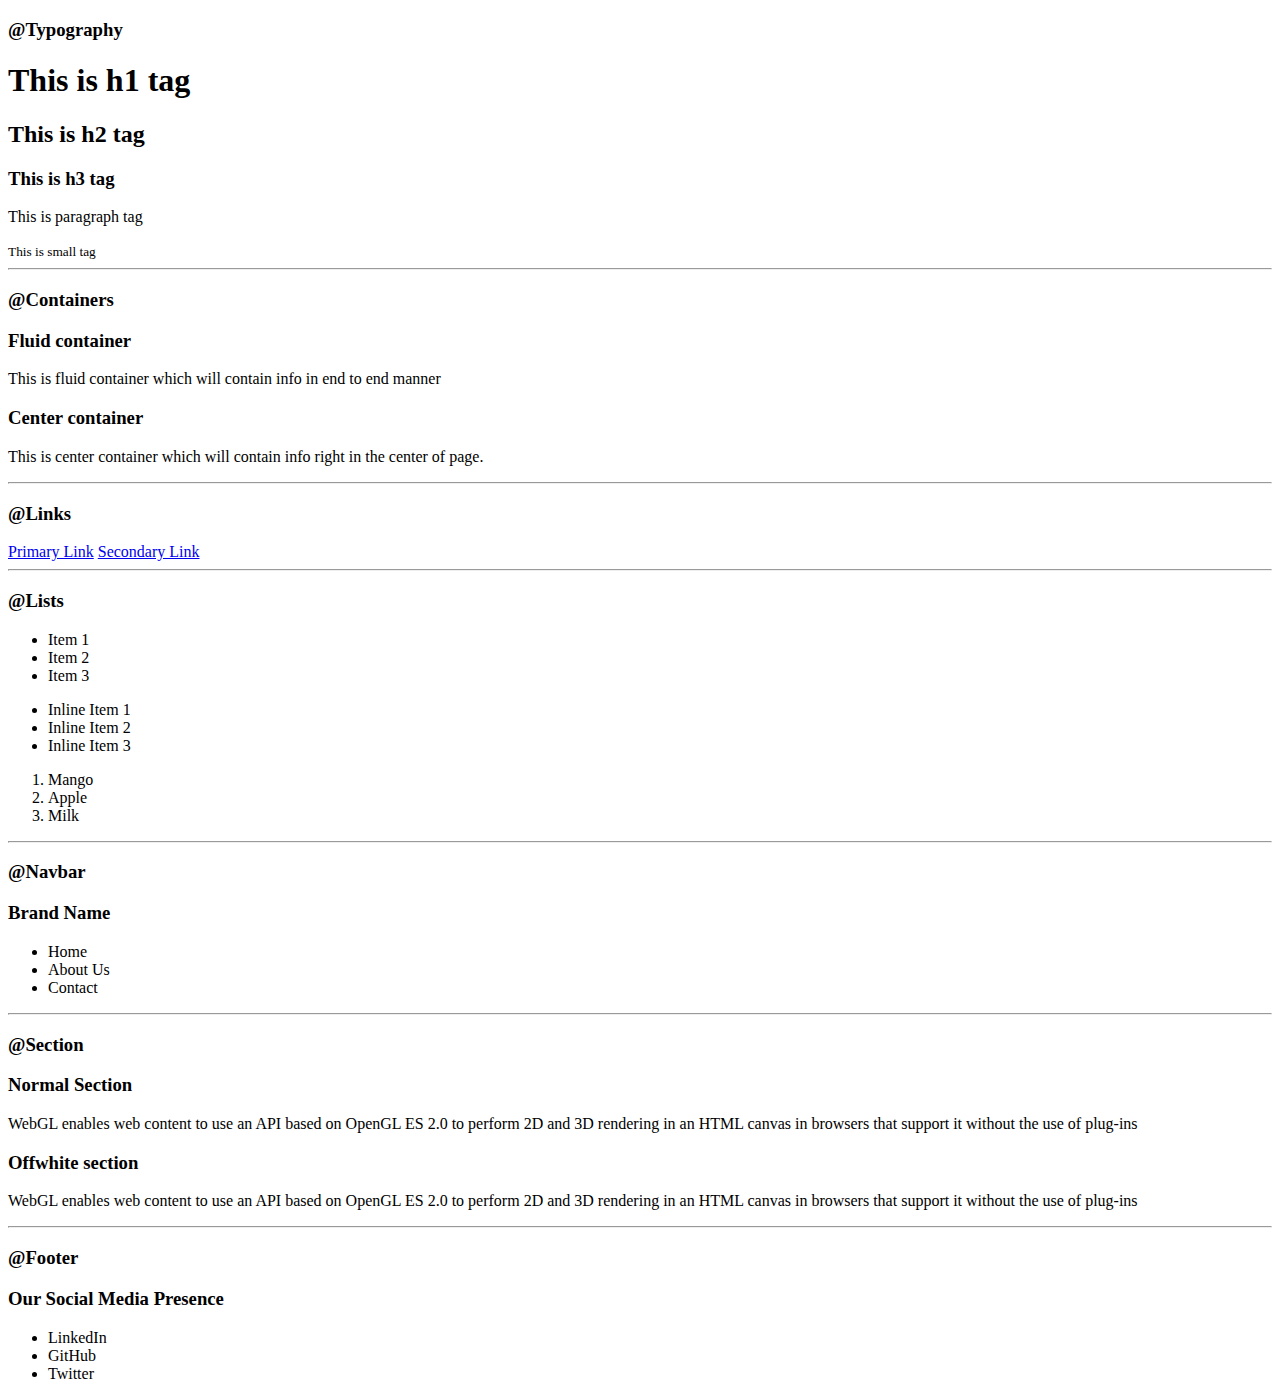
==== index.html @ 5c537dba "Create index.html" ====
<!DOCTYPE html>
<html lang="en">
<head>
    <meta charset="UTF-8">
    <meta http-equiv="X-UA-Compatible" content="IE=edge">
    <meta name="viewport" content="width=device-width, initial-scale=1.0">
    <title>Component Library</title>
</head>
<body>
    <h3>@Typography</h3>
    <h1>This is h1 tag</h1>
    <h2>This is h2 tag</h2>
    <h3>This is h3 tag</h3>
    <p>This is paragraph tag</p>
    <small>This is small tag</small>

    <hr>

    <div>
    <h3>@Containers</h3>

        <div>
            <h3>Fluid container</h3>
            <p>This is fluid container which will contain info in end to end manner</p>
        </div>
        
        <div>
            <h3>Center container</h3>
            <p>This is center container which will contain info right in the center of page.</p>
        </div>
    </div>

    <hr>

    <div>
    <h3>@Links</h3>

        <a href="/">Primary Link</a>
        <a href="/">Secondary Link</a>
    </div>

    <hr>

    <div>
    <h3>@Lists</h3>

        <ul>
            <li>Item 1</li>
            <li>Item 2</li>
            <li>Item 3</li>
        </ul>

        <ul>
            <li>Inline Item 1</li>
            <li>Inline Item 2</li>
            <li>Inline Item 3</li>
        </ul>

        <ol>
            <li>Mango</li>
            <li>Apple</li>
            <li>Milk</li>
        </ol>
    </div>
    
    <hr>
    <h3>@Navbar</h3>

    <nav>
        <h3>Brand Name</h3>
        <ul>
            <li>Home</li>
            <li>About Us</li>
            <li>Contact</li>
        </ul>
    </nav>

    <hr>

    <div>
    <h3>@Section</h3>

        <section>
            <h3>Normal Section</h3>
            <p>
                WebGL enables web content to use an API based on OpenGL ES 2.0 to perform 2D and 3D rendering in an HTML canvas in browsers that support it without the use of plug-ins
            </p>
        </section>

        <section>
            <h3>Offwhite section</h3>
            <p>
                WebGL enables web content to use an API based on OpenGL ES 2.0 to perform 2D and 3D rendering in an HTML canvas in browsers that support it without the use of plug-ins
            </p>
        </section>
    </div>
<hr>
<h3>@Footer</h3>

    <footer>
        <h3>Our Social Media Presence</h3>
        <ul>
            <li>LinkedIn</li>
            <li>GitHub</li>
            <li>Twitter</li>
        </ul>
    </footer>
</body>
</html>
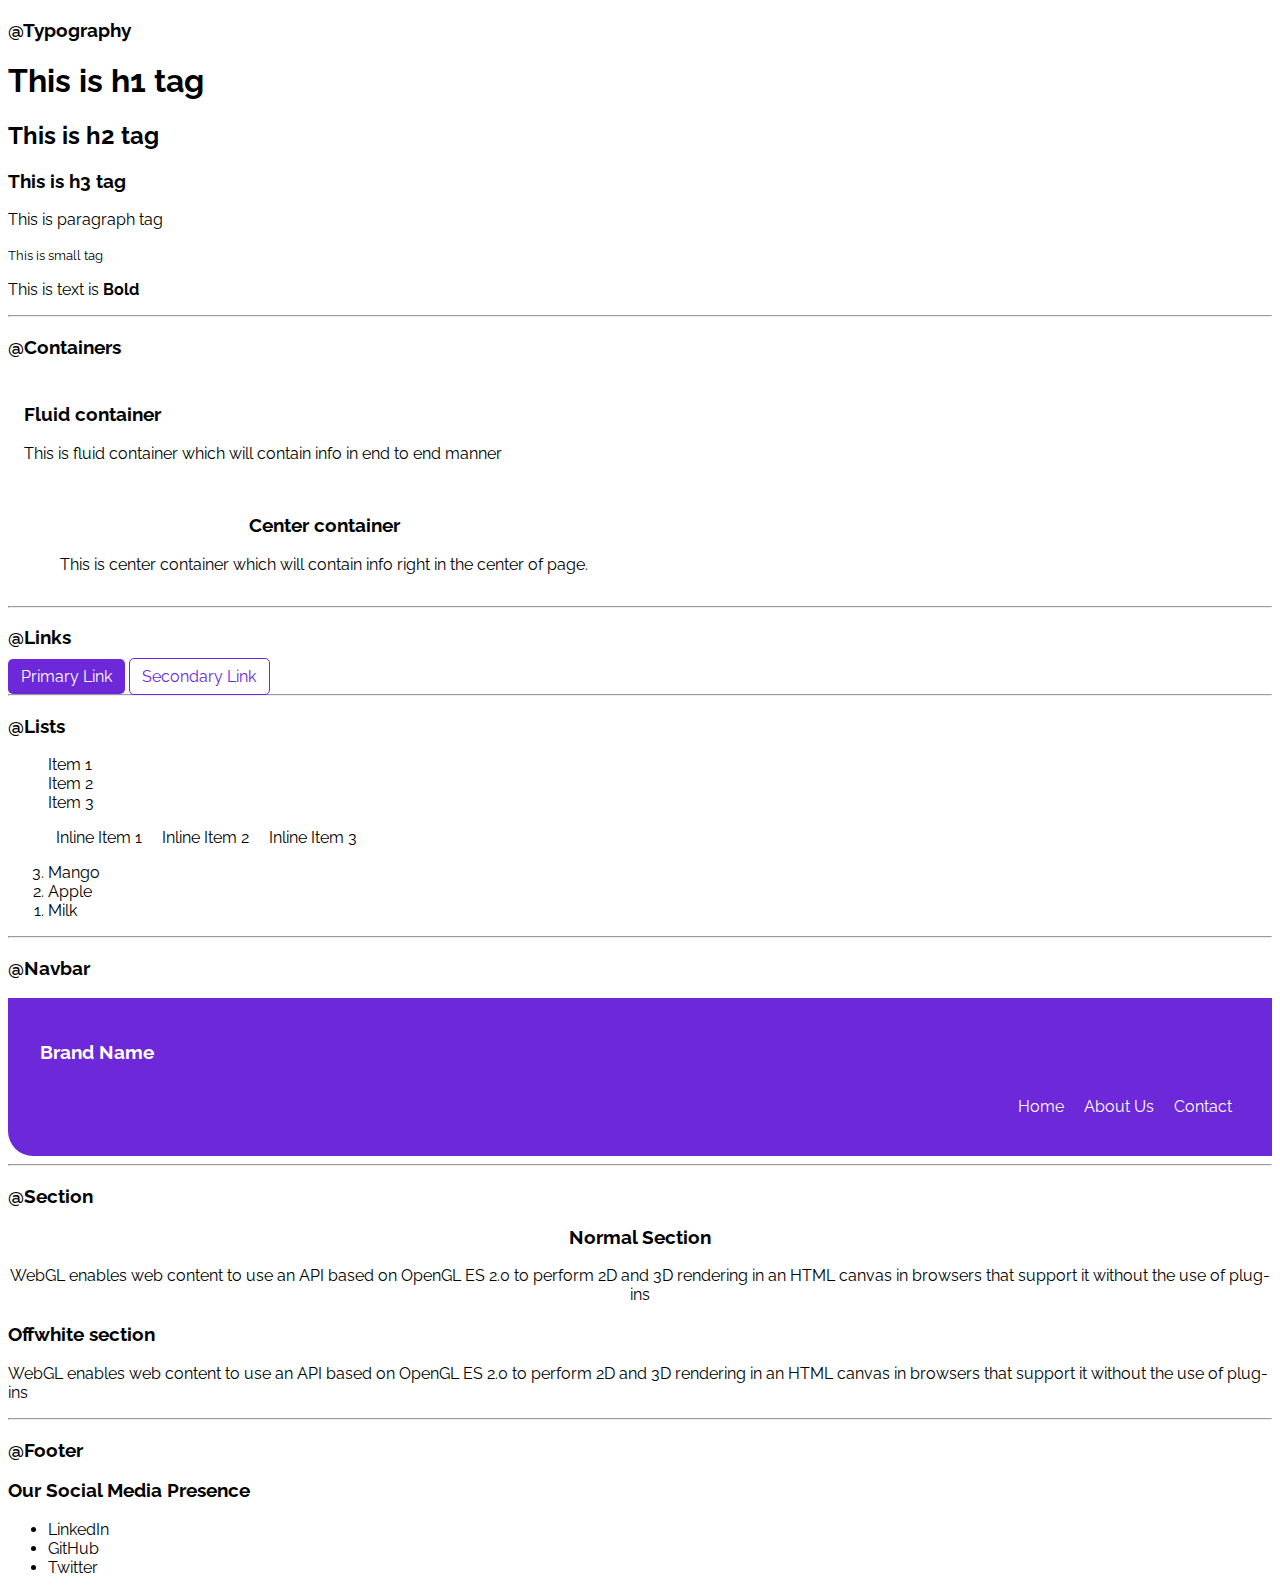
==== commit b45f701a: "feat: added css file" ====
--- a/index.html
+++ b/index.html
@@ -5,6 +5,7 @@
     <meta http-equiv="X-UA-Compatible" content="IE=edge">
     <meta name="viewport" content="width=device-width, initial-scale=1.0">
     <title>Component Library</title>
+    <link rel="stylesheet" href="style.css">
 </head>
 <body>
     <h3>@Typography</h3>
@@ -13,19 +14,22 @@
     <h3>This is h3 tag</h3>
     <p>This is paragraph tag</p>
     <small>This is small tag</small>
+    <p>This is text is <strong>Bold</strong></p>
 
     <hr>
 
     <div>
     <h3>@Containers</h3>
 
-        <div>
+        <div class="container">
             <h3>Fluid container</h3>
+            <!-- <img src="images/img.svg" class="container_img" alt=""> -->
             <p>This is fluid container which will contain info in end to end manner</p>
         </div>
         
-        <div>
+        <div class="container container-center">
             <h3>Center container</h3>
+            <!-- <img src="images/img.svg" class="container_img" alt=""> -->
             <p>This is center container which will contain info right in the center of page.</p>
         </div>
     </div>
@@ -35,8 +39,8 @@
     <div>
     <h3>@Links</h3>
 
-        <a href="/">Primary Link</a>
-        <a href="/">Secondary Link</a>
+        <a class="links primary_link" href="/">Primary Link</a>
+        <a class="links secondary_link" href="/">Secondary Link</a>
     </div>
 
     <hr>
@@ -44,19 +48,19 @@
     <div>
     <h3>@Lists</h3>
 
-        <ul>
+        <ul class="lists-without-bullets">
             <li>Item 1</li>
             <li>Item 2</li>
             <li>Item 3</li>
         </ul>
 
-        <ul>
-            <li>Inline Item 1</li>
-            <li>Inline Item 2</li>
-            <li>Inline Item 3</li>
+        <ul class="lists-without-bullets">
+            <li class="lists-inline">Inline Item 1</li>
+            <li class="lists-inline">Inline Item 2</li>
+            <li class="lists-inline">Inline Item 3</li>
         </ul>
 
-        <ol>
+        <ol reversed>
             <li>Mango</li>
             <li>Apple</li>
             <li>Milk</li>
@@ -66,12 +70,12 @@
     <hr>
     <h3>@Navbar</h3>
 
-    <nav>
-        <h3>Brand Name</h3>
-        <ul>
-            <li>Home</li>
-            <li>About Us</li>
-            <li>Contact</li>
+    <nav class="navigation">
+        <h3 class="brand-name">Brand Name</h3>
+        <ul class="lists-without-bullets  list-ele">
+            <li class="lists-inline">Home</li>
+            <li class="lists-inline">About Us</li>
+            <li class="lists-inline">Contact</li>
         </ul>
     </nav>
 
@@ -80,7 +84,7 @@
     <div>
     <h3>@Section</h3>
 
-        <section>
+        <section class="section">
             <h3>Normal Section</h3>
             <p>
                 WebGL enables web content to use an API based on OpenGL ES 2.0 to perform 2D and 3D rendering in an HTML canvas in browsers that support it without the use of plug-ins
--- a/style.css
+++ b/style.css
@@ -0,0 +1,80 @@
+@import url('https://fonts.googleapis.com/css2?family=Amita&family=Inknut+Antiqua&family=Laila&family=Raleway:wght@300;400&family=Yatra+One&display=swap');
+
+:root{
+    --primary-color: #6d28d9;
+}
+
+body{
+    font-family: 'Raleway', sans-serif;
+}
+
+.container{
+/* text-align: center; */
+padding: 0.5rem 1rem;
+}
+
+.container .container_img{
+    max-width: 600px;
+    margin: auto;
+    display: block;
+}
+
+.container-center{
+    max-width: 600px;
+    text-align: center;
+}
+
+.links {
+    text-decoration: none;
+    padding: 0.5rem 0.8rem;
+}
+
+.primary_link{
+    color:white;
+    background-color: var(--primary-color);
+    border-radius: 5px;
+}
+
+.secondary_link{
+    color:var(--primary-color);
+    border: 1px solid var(--primary-color);
+    border-radius: 5px;
+}
+
+.lists-without-bullets{
+    list-style: none;
+}
+
+.lists-inline{
+    display: inline;
+    padding: 0rem 0.5rem;
+    
+}
+
+.navigation{
+    background-color: var(--primary-color);
+    border-bottom-left-radius: 25px;
+    color: white;
+    padding: 1rem;
+}
+
+.navigation .list-ele{
+    text-align: right;
+    padding: 0.5rem 1rem;
+}
+
+.navigation .brand-name{
+    padding: 0.5rem 1rem;
+}
+
+/* hr{
+    margin: 0rem 1rem;
+} */
+
+.section{
+    text-align: center;
+}
+
+.section h3{
+    font-weight: bolder;
+}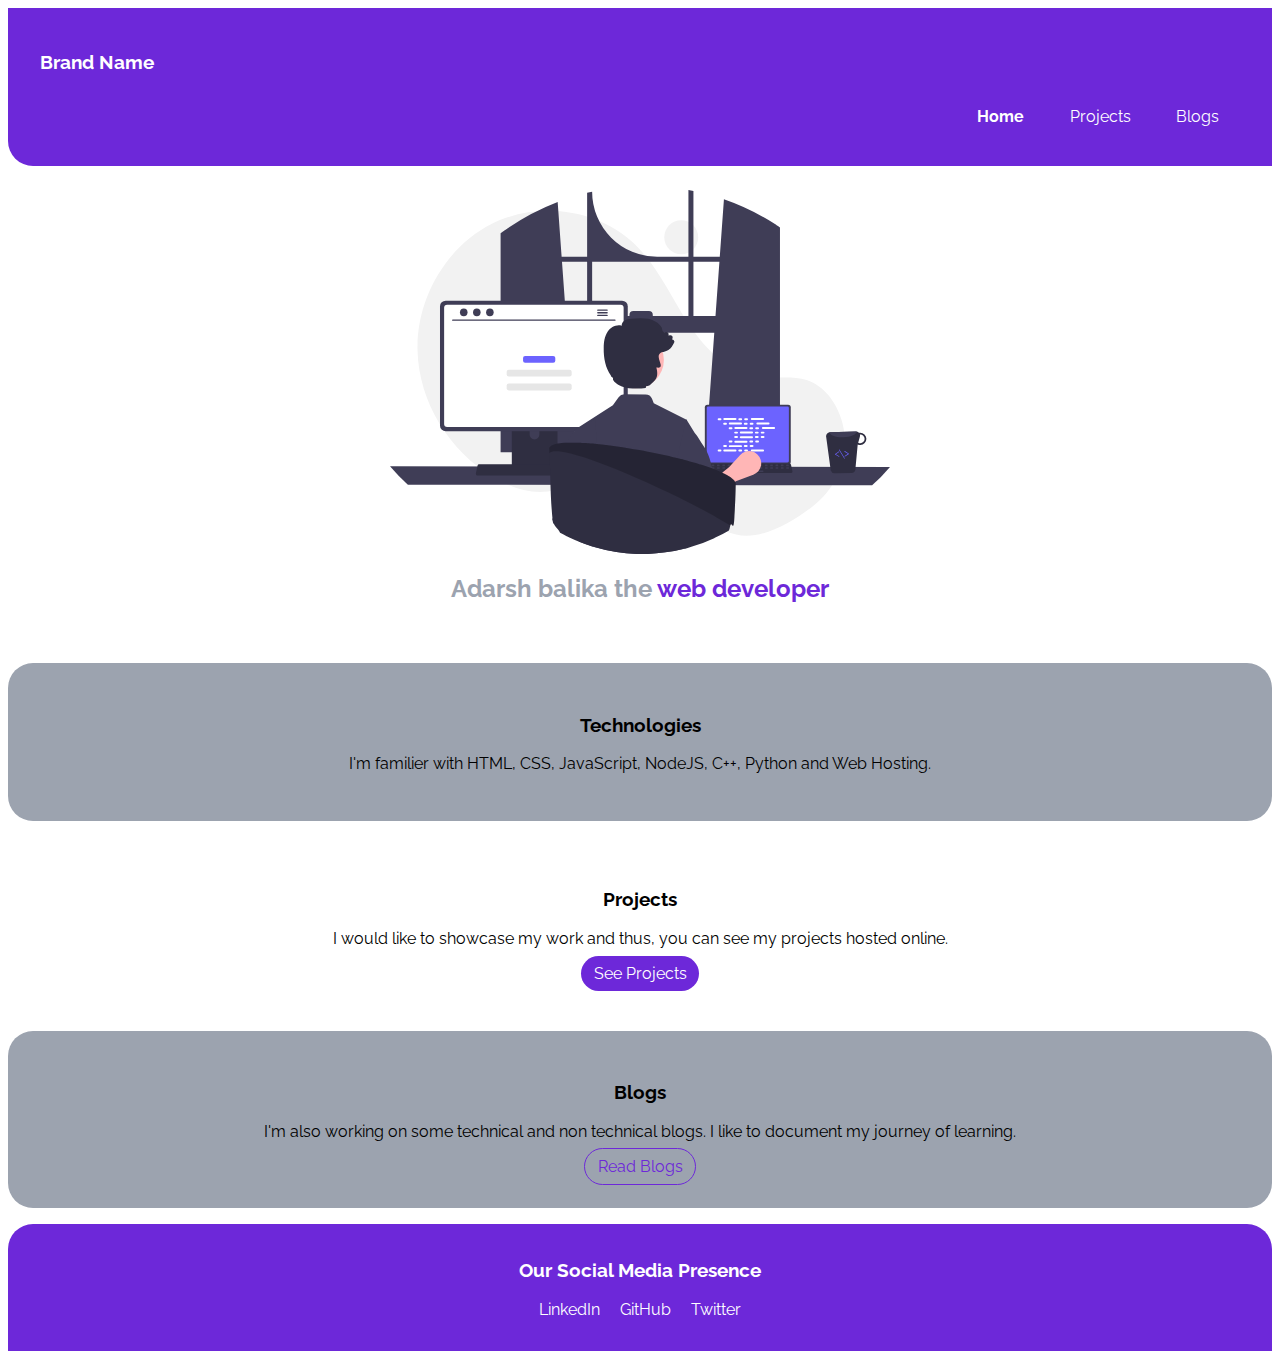
==== commit d3fb4dff: "feat: added multiple features on home page" ====
--- a/index.html
+++ b/index.html
@@ -4,110 +4,56 @@
     <meta charset="UTF-8">
     <meta http-equiv="X-UA-Compatible" content="IE=edge">
     <meta name="viewport" content="width=device-width, initial-scale=1.0">
-    <title>Component Library</title>
+    <title>Portfolio | AdarshBalika</title>
     <link rel="stylesheet" href="style.css">
 </head>
 <body>
-    <h3>@Typography</h3>
-    <h1>This is h1 tag</h1>
-    <h2>This is h2 tag</h2>
-    <h3>This is h3 tag</h3>
-    <p>This is paragraph tag</p>
-    <small>This is small tag</small>
-    <p>This is text is <strong>Bold</strong></p>
-
-    <hr>
-
-    <div>
-    <h3>@Containers</h3>
-
-        <div class="container">
-            <h3>Fluid container</h3>
-            <!-- <img src="images/img.svg" class="container_img" alt=""> -->
-            <p>This is fluid container which will contain info in end to end manner</p>
-        </div>
-        
-        <div class="container container-center">
-            <h3>Center container</h3>
-            <!-- <img src="images/img.svg" class="container_img" alt=""> -->
-            <p>This is center container which will contain info right in the center of page.</p>
-        </div>
-    </div>
-
-    <hr>
-
-    <div>
-    <h3>@Links</h3>
-
-        <a class="links primary_link" href="/">Primary Link</a>
-        <a class="links secondary_link" href="/">Secondary Link</a>
-    </div>
-
-    <hr>
-
-    <div>
-    <h3>@Lists</h3>
-
-        <ul class="lists-without-bullets">
-            <li>Item 1</li>
-            <li>Item 2</li>
-            <li>Item 3</li>
-        </ul>
-
-        <ul class="lists-without-bullets">
-            <li class="lists-inline">Inline Item 1</li>
-            <li class="lists-inline">Inline Item 2</li>
-            <li class="lists-inline">Inline Item 3</li>
-        </ul>
-
-        <ol reversed>
-            <li>Mango</li>
-            <li>Apple</li>
-            <li>Milk</li>
-        </ol>
-    </div>
-    
-    <hr>
-    <h3>@Navbar</h3>
 
     <nav class="navigation">
         <h3 class="brand-name">Brand Name</h3>
         <ul class="lists-without-bullets  list-ele">
-            <li class="lists-inline">Home</li>
-            <li class="lists-inline">About Us</li>
-            <li class="lists-inline">Contact</li>
+            <li class="lists-inline link-active"><a class="links" href="/index.html">Home</a></li>
+            <li class="lists-inline"><a class="links" href="/">Projects</a></li>
+            <li class="lists-inline"><a class="links" href="/">Blogs</a></li>
         </ul>
     </nav>
 
-    <hr>
+    <div class="container container-center">
+        <img src="images/img.svg" class="container_img" alt="">
+        <h2 class="header">Adarsh balika the <span class="header-inverted">web developer</span></h2>
+    </div>
+    
+    <section class="section of-white">
+        <h3>Technologies</h3>
+        <p>
+            I'm familier with HTML, CSS, JavaScript, NodeJS, C++, Python and Web Hosting. 
+        </p>
+    </section>
 
-    <div>
-    <h3>@Section</h3>
+    <section class="section">
+        <h3>Projects</h3>
+        <p>
+            I would like to showcase my work and thus, you can see my projects hosted online.
+        </p>
 
-        <section class="section">
-            <h3>Normal Section</h3>
-            <p>
-                WebGL enables web content to use an API based on OpenGL ES 2.0 to perform 2D and 3D rendering in an HTML canvas in browsers that support it without the use of plug-ins
-            </p>
-        </section>
+        <a class="links primary_link" href="/">See Projects</a>
+    </section>
 
-        <section>
-            <h3>Offwhite section</h3>
-            <p>
-                WebGL enables web content to use an API based on OpenGL ES 2.0 to perform 2D and 3D rendering in an HTML canvas in browsers that support it without the use of plug-ins
-            </p>
-        </section>
-    </div>
-<hr>
-<h3>@Footer</h3>
+    <section class="section of-white">
+        <h3>Blogs</h3>
+        <p>
+            I'm also working on some technical and non technical blogs. I like to document my journey of learning.
+        </p>
+        <a class="links secondary_link" href="/">Read Blogs</a>
+    </section>
 
-    <footer>
+    <footer class="footer">
         <h3>Our Social Media Presence</h3>
-        <ul>
-            <li>LinkedIn</li>
-            <li>GitHub</li>
-            <li>Twitter</li>
+        <ul class="lists-without-bullets">
+            <li class="lists-inline">LinkedIn</li>
+            <li class="lists-inline">GitHub</li>
+            <li class="lists-inline">Twitter</li>
         </ul>
     </footer>
 </body>
-</html>
+</html>--- a/style.css
+++ b/style.css
@@ -2,43 +2,56 @@
 
 :root{
     --primary-color: #6d28d9;
+    --off-white:#9ca3af;
 }
 
 body{
     font-family: 'Raleway', sans-serif;
+    /* margin: 0px; */
+    /* padding: 0px; */
 }
 
 .container{
 /* text-align: center; */
-padding: 0.5rem 1rem;
+padding: 1.5rem 1rem;
 }
 
-.container .container_img{
-    max-width: 600px;
-    margin: auto;
-    display: block;
+
+    .container .container_img {
+        max-width: 80%;
+        margin: auto;
+        display: block;
+        width: 500px;
+    }
+
+.header{
+    color: var(--off-white);
 }
+    .header-inverted{
+        color:var(--primary-color)
+    }
 
 .container-center{
-    max-width: 600px;
+    /* max-width: 600px; */
     text-align: center;
 }
 
 .links {
     text-decoration: none;
     padding: 0.5rem 0.8rem;
+    color: white;
 }
 
 .primary_link{
     color:white;
     background-color: var(--primary-color);
-    border-radius: 5px;
+    border-radius: 20px;
 }
 
 .secondary_link{
     color:var(--primary-color);
     border: 1px solid var(--primary-color);
-    border-radius: 5px;
+    border-radius: 20px;
 }
 
 .lists-without-bullets{
@@ -73,8 +86,32 @@
 
 .section{
     text-align: center;
+    padding: 2rem 1rem;
+    margin:1rem 0rem;
 }
 
 .section h3{
     font-weight: bolder;
+}
+
+.of-white{
+    background-color:var(--off-white) ;
+    border-radius: 25px;
+}
+
+.footer{
+    background-color: var(--primary-color);
+    padding: 1rem;
+    color: white;
+    text-align: center;
+    border-top-left-radius: 25px;
+    border-top-right-radius: 25px;
+}
+
+.footer ul{
+    padding-inline-start:0px;
+}
+
+.link-active{
+    font-weight: bold;
 }